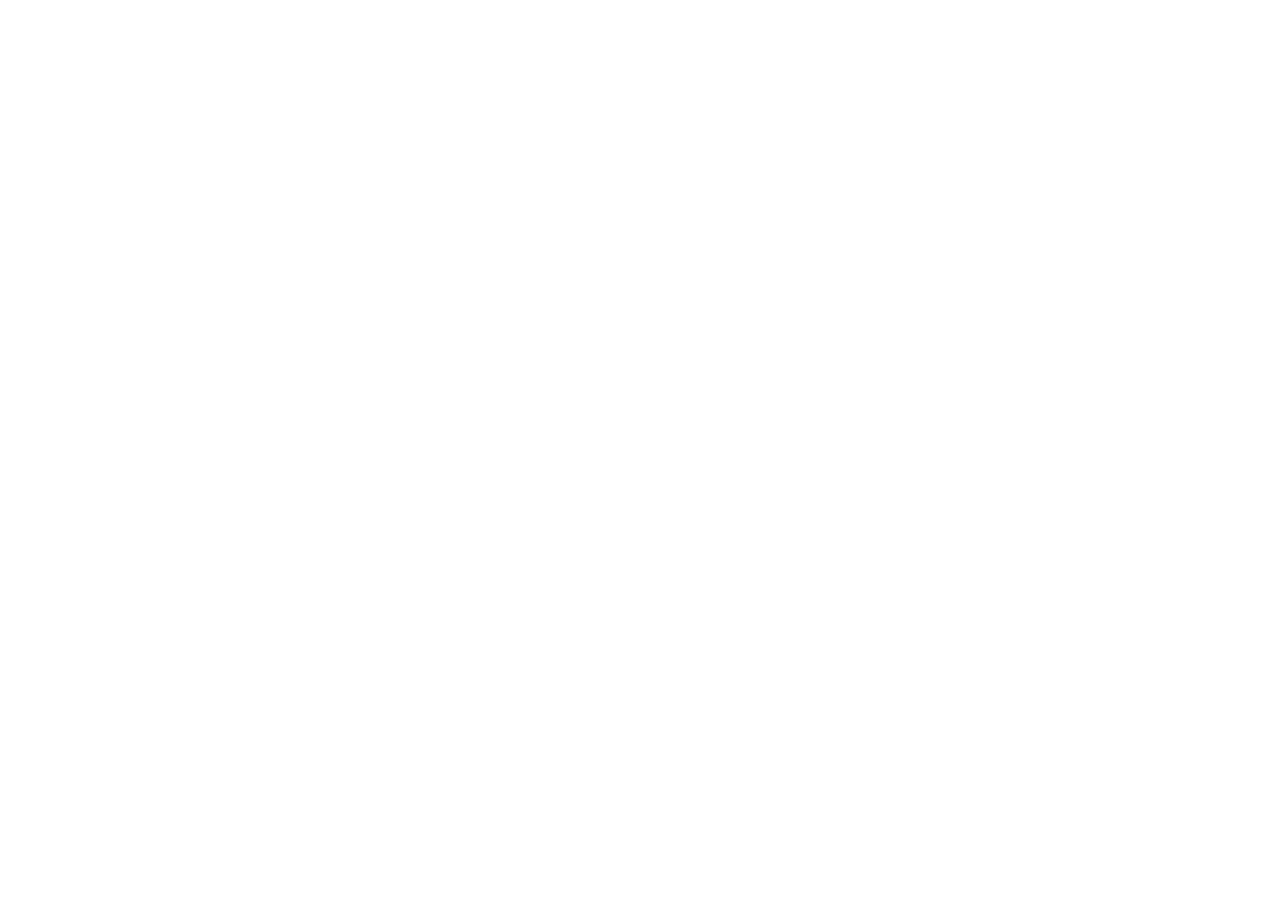
==== index.html @ cbff43a0 "Css init" ====
<!DOCTYPE html>
<html lang="en">
<head>
    <meta name="viewport" content="width=device-width, initial-scale=1.0">
    <title>Google</title>
    <link rel="icon" href="img/favicon.ico">
    <link rel="stylesheet" type="text/css" href="style.css"
</head>
<body>
    
</body>
</html>
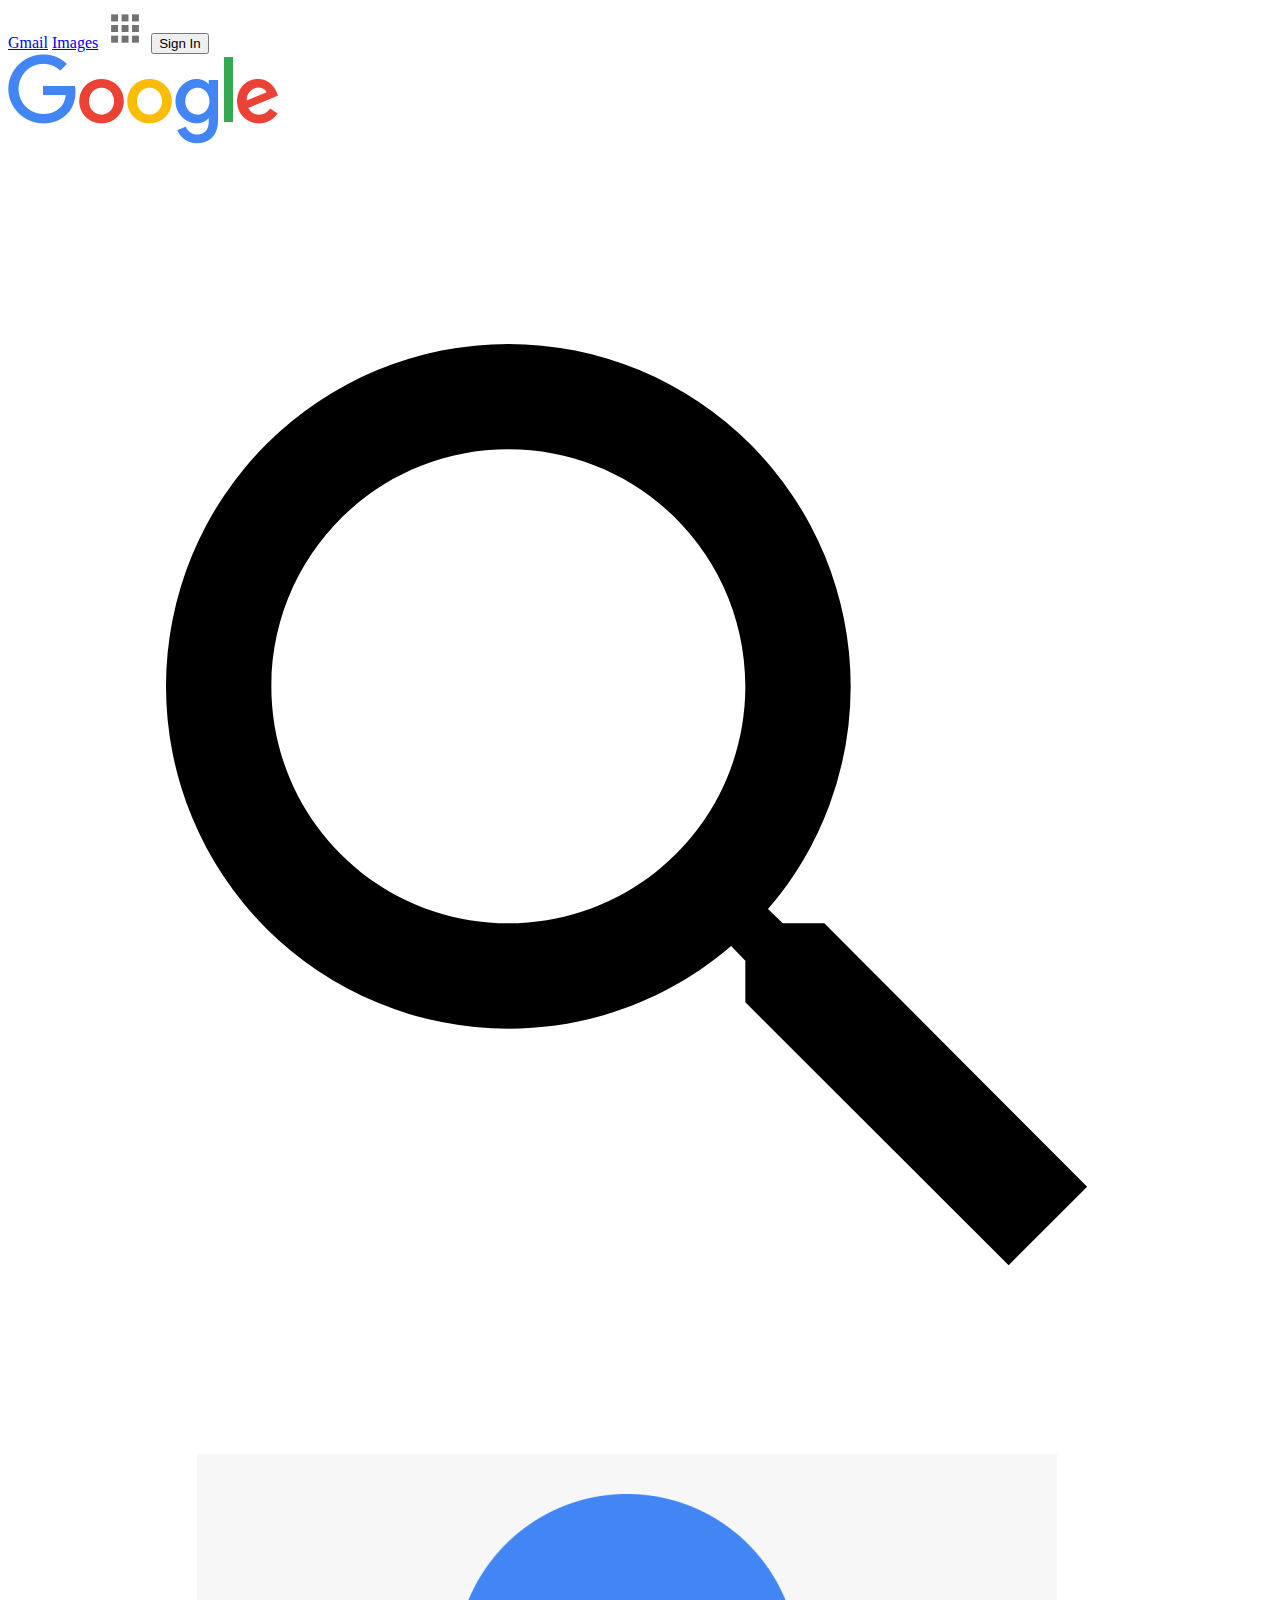
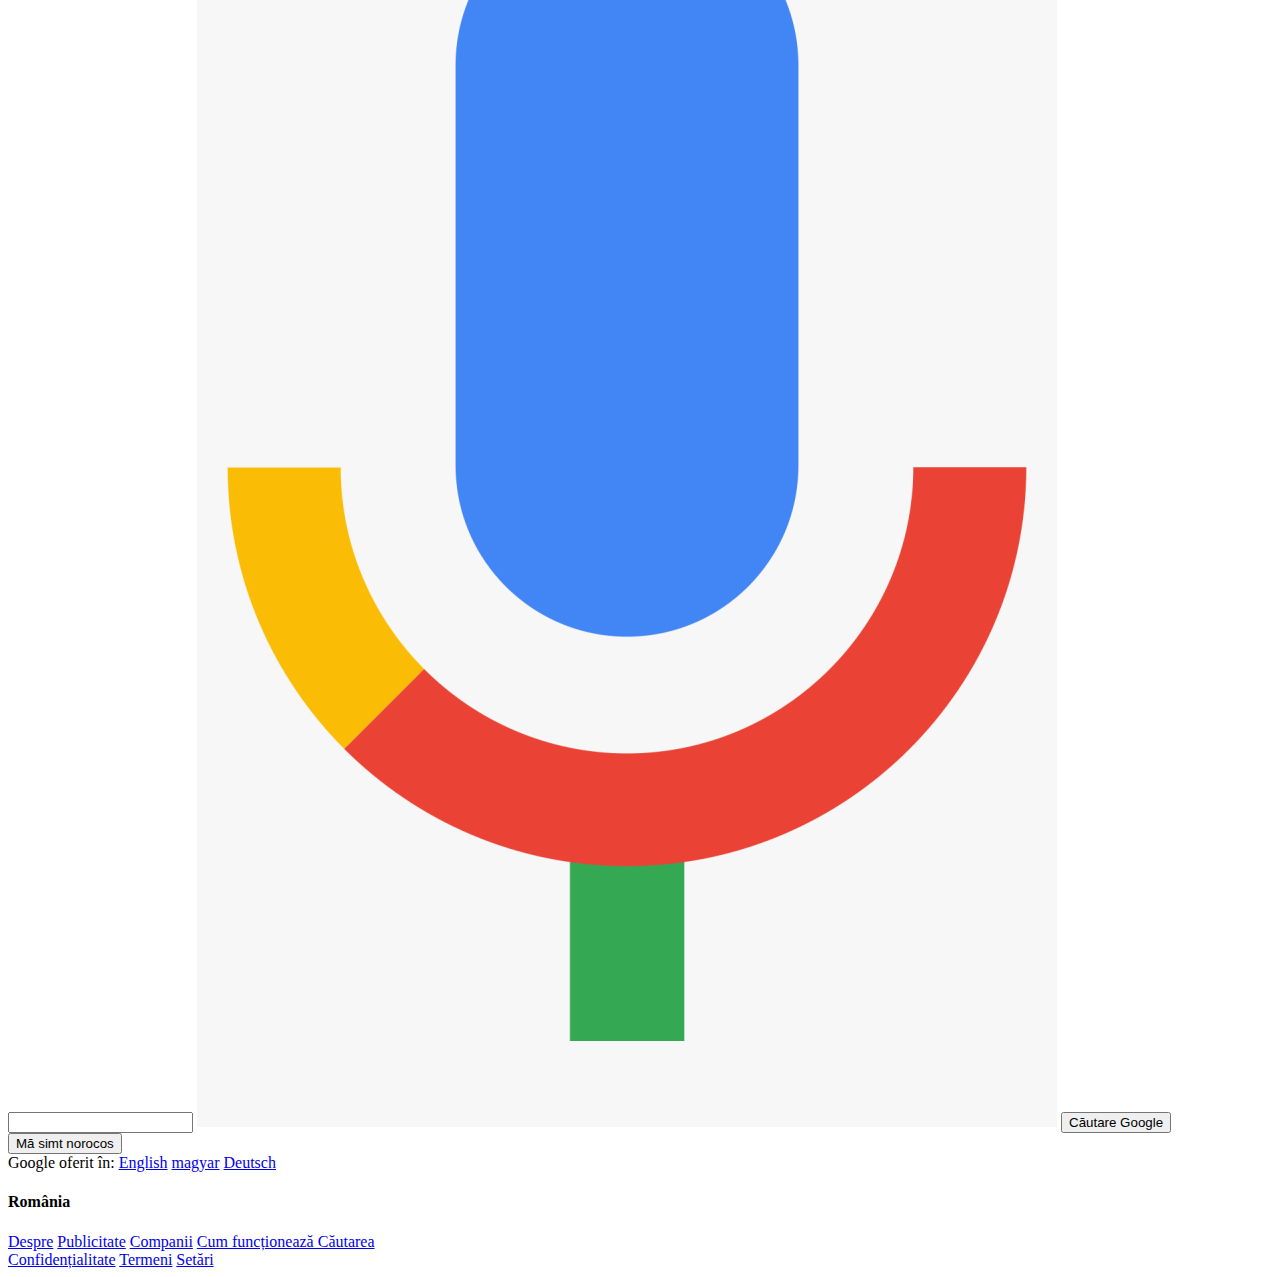
==== commit dbf59fba: "Basic page elements" ====
--- a/index.html
+++ b/index.html
@@ -4,9 +4,49 @@
     <meta name="viewport" content="width=device-width, initial-scale=1.0">
     <title>Google</title>
     <link rel="icon" href="img/favicon.ico">
-    <link rel="stylesheet" type="text/css" href="style.css"
+    <link rel="stylesheet" type="text/css" href="style.css">
 </head>
 <body>
+    <nav>
+        <a href="#">Gmail</a>
+        <a href="#">Images</a>
+        <img src="img/g-menu.PNG">
+        <button>Sign In</button>
+    </nav>
+    <section class="section-1">
+        <img src="img/logo.png" class="logo">
+        <form><br><br>
+            <div class="s-box">
+                <img src="img/search.svg" class="search-icon">
+                <input type="text" class="s-input">
+                <img src="img/vs.png" class="vs-icon">
+                <input type="submit" class="s-btn" value="Căutare Google">
+                <input type="submit" class="s-btn" value="Mă simt norocos">
+            </div>
+        </form>
+        <div class="languages">
+            Google oferit în:
+            <a href="#">English</a>
+            <a href="#">magyar</a>
+            <a href="#">Deutsch</a>
+        </div>
+    </section>
+    <footer>
+        <h4>România</h4>
+        <div class="links">
+            <div class="link-1">
+                <a href="#">Despre</a>
+                <a href="#">Publicitate</a>
+                <a href="#">Companii</a>
+                <a href="#">Cum funcționează Căutarea</a>
+            </div>
+            <div class="link-2">
+                <a href="#">Confidențialitate</a>
+                <a href="#">Termeni</a>
+                <a href="#">Setări</a>
+            </div>
+        </div>
+    </footer>
     
 </body>
 </html>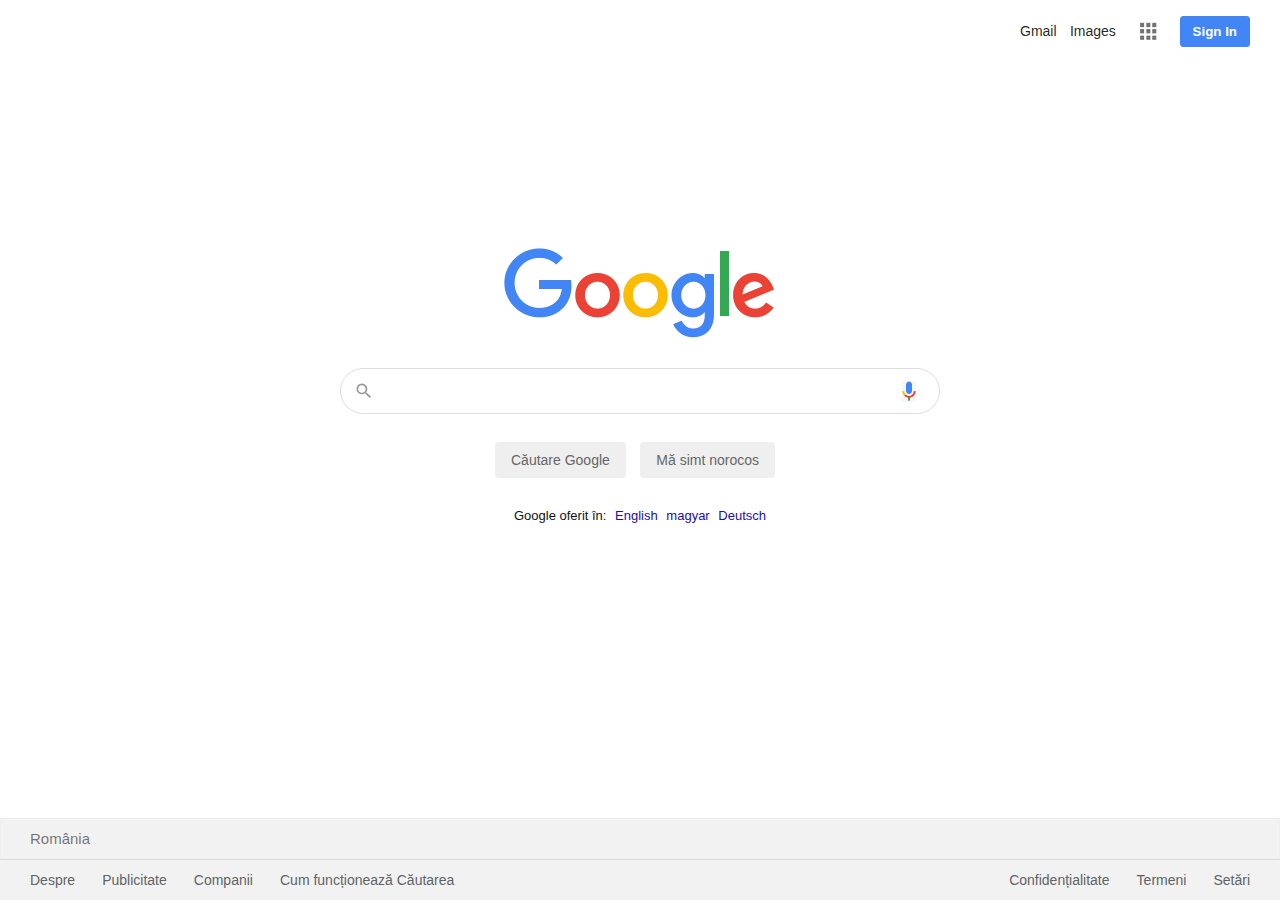
==== commit c02ea91d: "First tooltip" ====
--- a/index.html
+++ b/index.html
@@ -20,6 +20,7 @@
                 <img src="img/search.svg" class="search-icon">
                 <input type="text" class="s-input">
                 <img src="img/vs.png" class="vs-icon">
+                <span class="tooltiptext">Efectuați o căutare vocală</span>
                 <input type="submit" class="s-btn" value="Căutare Google">
                 <input type="submit" class="s-btn" value="Mă simt norocos">
             </div>
--- a/style.css
+++ b/style.css
@@ -0,0 +1,221 @@
+* {
+   padding: 0;
+   margin: 0;
+   box-sizing: border-box;
+   text-decoration: none;
+   font-family: Arial, sans-serif;
+}
+
+body {
+    display: flex;
+    flex-direction: column;
+    min-height: 100vh;
+}
+
+nav {
+    display: flex;
+    align-items: center;
+    justify-content: flex-end;
+    margin-right: 30px;
+    margin-top: 14px;
+}
+
+nav a {
+    font-size: 14px;
+    display: inline-block;
+    line-height: 24px;
+    font-weight: 400;
+    color: rgb(0, 0, 0, 0.87);
+    cursor: pointer;
+    padding: 5px 6.7px;
+}
+
+nav a:hover {
+    text-decoration: underline;
+}
+
+nav img {
+    width: 36px;
+    padding: 5px;
+    margin: auto 7px;
+    cursor: pointer;
+}
+
+nav img:hover {
+    opacity: .8;
+}
+
+nav button {
+    border: 1px solid #4285f4;
+    font-weight: bold;
+    outline: none;
+    background: #4285f4;
+    color: #fff;
+    padding: 7px 12px;
+    border-radius: 3px;
+    margin-left: 7px;
+    cursor: pointer;
+}
+
+.section-1 {
+    flex: 1;
+}
+
+.section-1 .logo {
+    display: block;
+    margin: 0px auto;
+    margin-top: 200px;
+}
+
+.s-box {
+    width: 600px;
+    margin: 0px auto;
+    position: relative;
+    margin-top: -8px;
+    text-align: center;
+}
+
+.s-box .s-input {
+    display: block;
+    border: 1px solid #ddd;
+    color: rgba(0, 0, 0, 0.87);
+    font-size: 16px;
+    padding: 13px;
+    padding-left: 45px;
+    border-radius: 25px;
+    width: 100%;
+    transition: box-shadow 100ms;
+    outline: none;
+}
+
+.s-box .s-input:hover {
+    border: 1px solid #fff;
+    box-shadow: 0 0 2px rgba(0, 0, 0, 0.05),
+                0 0 2px rgba(0, 0, 0, 0.05),
+                0 0 3px rgba(0, 0, 0, 0.05),
+                0 0 4px rgba(0, 0, 0, 0.05),
+                0 0 5px rgba(0, 0, 0, 0.05),
+                0 0 4px rgba(0, 0, 0, 0.05),
+                0 0 5px rgba(0, 0, 0, 0.05)
+}
+
+.s-box .search-icon {
+    width: 20px;
+    opacity: .4;
+    position: absolute;
+    top: 13px;
+    left: 14px;
+}
+
+.s-box .vs-icon {
+    width: 14px;
+    position: absolute;
+    top: 13px;
+    right: 24px;
+    cursor: pointer;
+}
+
+.s-box .tooltiptext{
+    visibility: hidden;
+    width: 165px;
+    font-weight: bold;
+    font-size: 12px;
+    background-color: #2d2d2d;
+    color: #fff;
+    text-align: center;
+    border-radius: 6px;
+    padding: 5px 0;
+    position: absolute;
+    z-index: 1;
+    top: 46%;
+    left: 91.1%;
+    margin-left: -60px;
+}
+
+.vs-icon + .tooltiptext::after{
+    content: "";
+    position: absolute;
+    bottom: 100%;
+    left: 50%;
+    margin-left: -5px;
+    border-width: 5px;
+    border-style: solid;
+    border-color: transparent transparent black transparent;
+}
+
+.vs-icon:hover + .tooltiptext{
+    visibility: visible;
+}
+
+
+.s-btn {
+    border: 1px solid transparent;
+    padding: 9px 15px;
+    color: #666;
+    font-size: 14px;
+    border-radius: 4px;
+    display: inline-block;
+    margin-right: 10px;
+    margin-top: 28px;
+    outline: none;
+    cursor: pointer;
+    transition: border-color 100ms;
+}
+
+.s-btn:hover{
+    border: 1px solid #aaa;
+}
+
+.languages {
+    margin-top: 30px;
+    text-align: center;
+    font-size: 13px;
+    color: #111;
+}
+
+.languages a {
+    margin-left: 5px;
+    color: #1a0dab;
+}
+
+.languages a:hover{
+    text-decoration: underline;
+}
+
+footer {
+    background: #f2f2f2;
+}
+
+footer h4 {
+    color: rgba(0, 0, 0, 0.54);
+    font-size: 15px;
+    line-height: 39.5px;
+    font-weight: 400;
+    padding-left: 29px;
+    border: 1px solid #eee;
+}
+
+footer a {
+    color: #5f6368;
+    display: inline-block;
+    padding: 12px 11.3px;
+    font-size: 14px;
+}
+
+footer a:hover {
+    text-decoration: underline;
+}
+
+.links {
+    border-top: 1px solid #ddd;
+    display: flex;
+}
+
+.link-1 {
+    padding-left: 18.7px;
+    flex: 1;
+}
+
+.link-2 {
+    padding-right: 18.7px;
+}
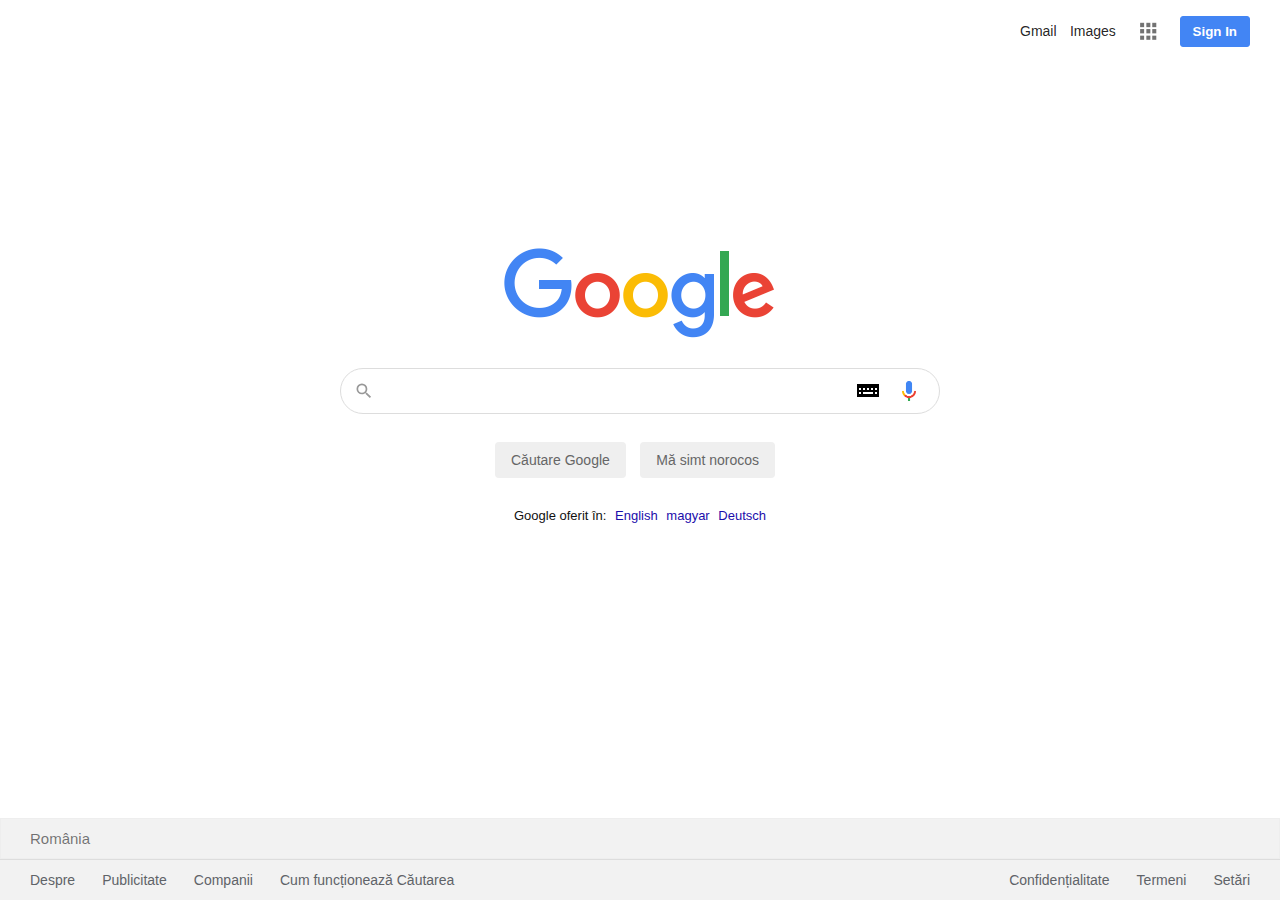
==== commit 7d9e4b5a: "Keyboard tooltip" ====
--- a/index.html
+++ b/index.html
@@ -21,6 +21,8 @@
                 <input type="text" class="s-input">
                 <img src="img/vs.png" class="vs-icon">
                 <span class="tooltiptext">Efectuați o căutare vocală</span>
+                <img src="img/keyboard.png" class="kb-icon">
+                <span class="tooltiptext2">Instrumente pentru introducere text</span>
                 <input type="submit" class="s-btn" value="Căutare Google">
                 <input type="submit" class="s-btn" value="Mă simt norocos">
             </div>
--- a/style.css
+++ b/style.css
@@ -115,6 +115,46 @@
     cursor: pointer;
 }
 
+.s-box .kb-icon{
+    width: 24px;
+    position: absolute;
+    top: 10px;
+    right: 60px;
+    cursor: pointer;
+}
+
+.s-box .tooltiptext2{
+    visibility: hidden;
+    width: 220px;
+    font-weight: bold;
+    font-size: 12px;
+    background-color: #2d2d2d;
+    color: #fff;
+    text-align: center;
+    border-radius: 6px;
+    padding: 5px 0;
+    position: absolute;
+    z-index: 1;
+    top: 46%;
+    left: 79.7%;
+    margin-left: -60px;
+}
+
+.kb-icon + .tooltiptext2::after{
+    content: "";
+    position: absolute;
+    bottom: 100%;
+    left: 50%;
+    margin-left: -5px;
+    border-width: 5px;
+    border-style: solid;
+    border-color: transparent transparent black transparent;
+}
+
+.kb-icon:hover + .tooltiptext2{
+    visibility: visible;
+}
+
 .s-box .tooltiptext{
     visibility: hidden;
     width: 165px;
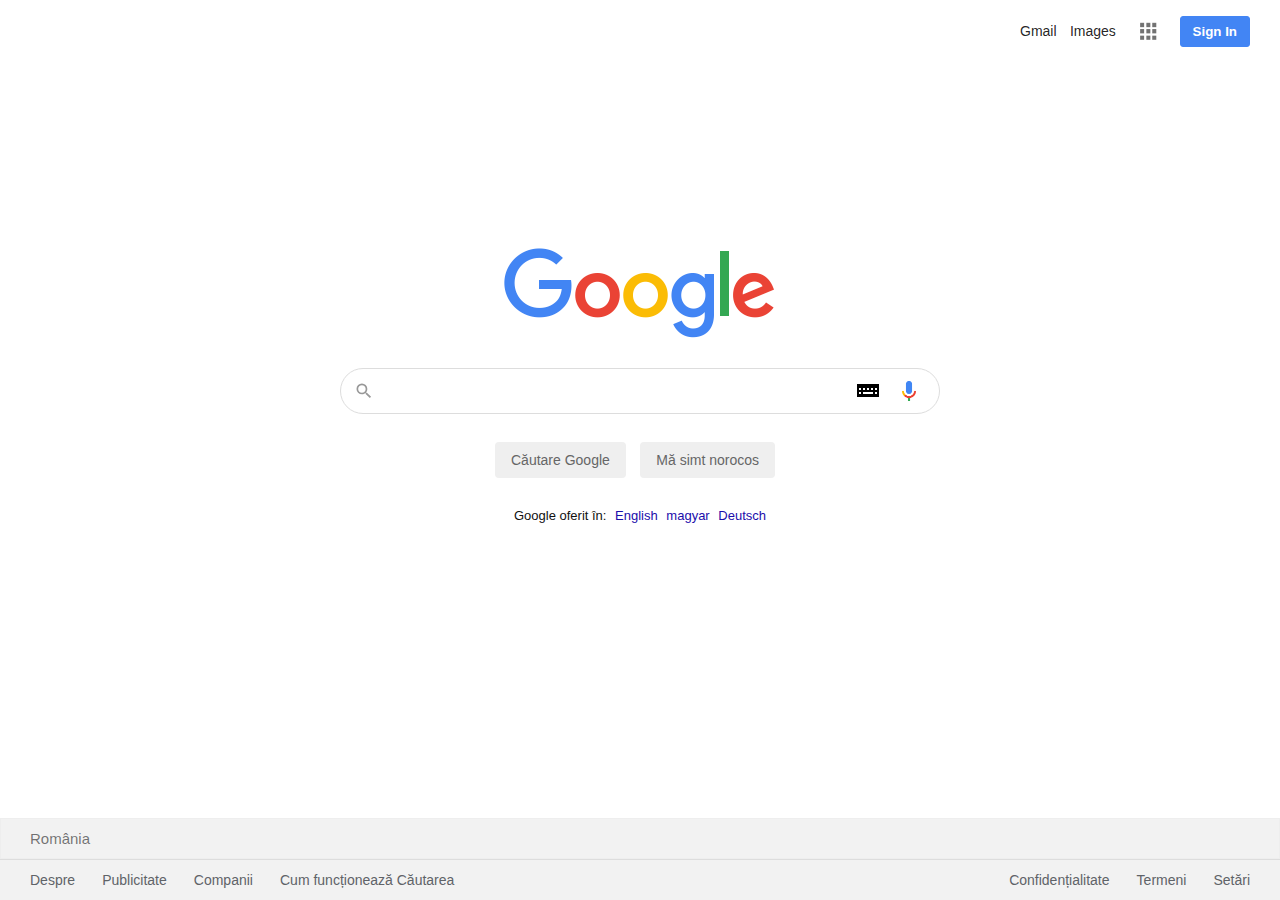
==== commit 2c898623: "Revert "Added bootstrap"" ====
(no text change in the page or its own stylesheets)
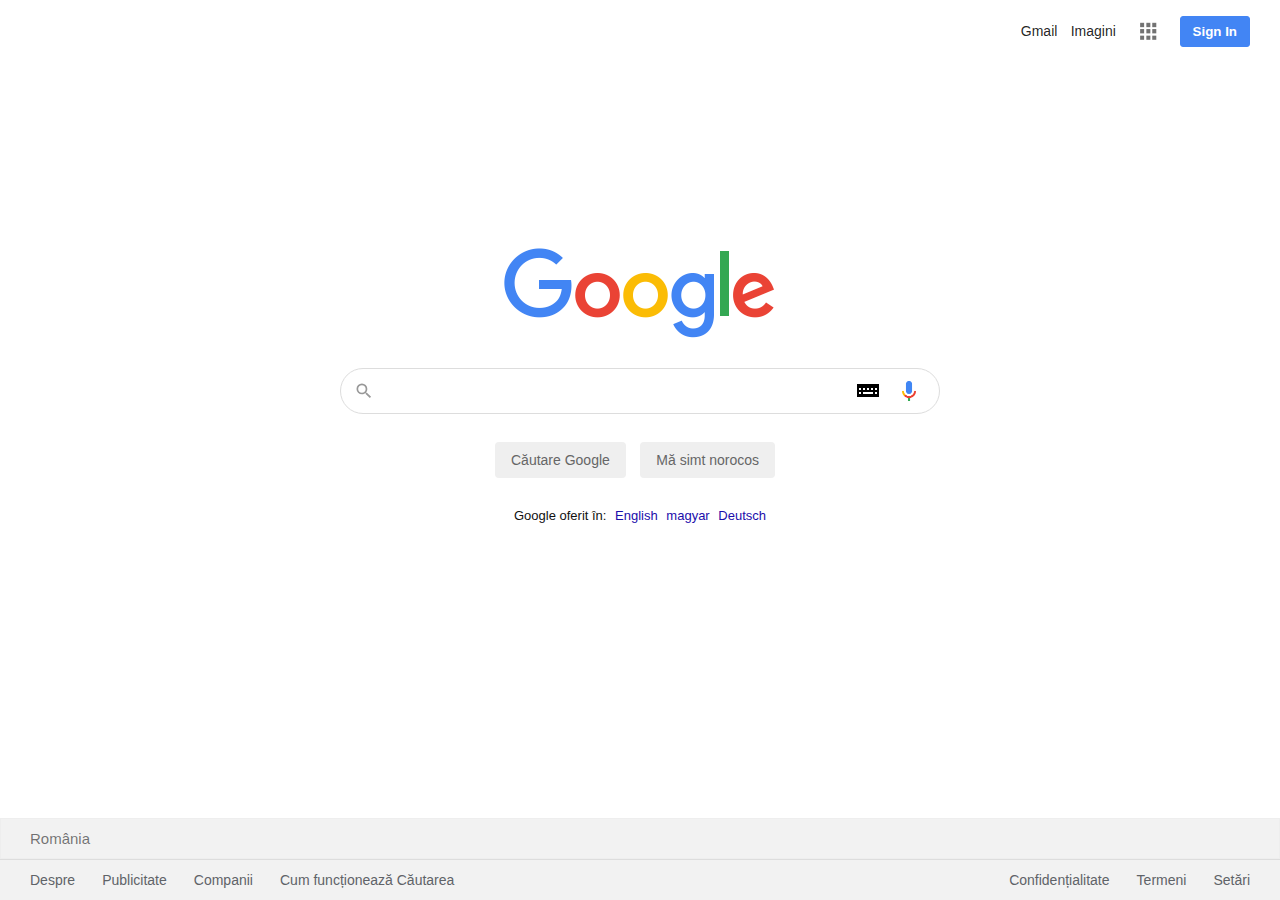
==== commit 44112347: "Added a more responsive version of the page" ====
--- a/index.html
+++ b/index.html
@@ -9,7 +9,7 @@
 <body>
     <nav>
         <a href="#">Gmail</a>
-        <a href="#">Images</a>
+        <a href="#">Imagini</a>
         <img src="img/g-menu.PNG">
         <button>Sign In</button>
     </nav>
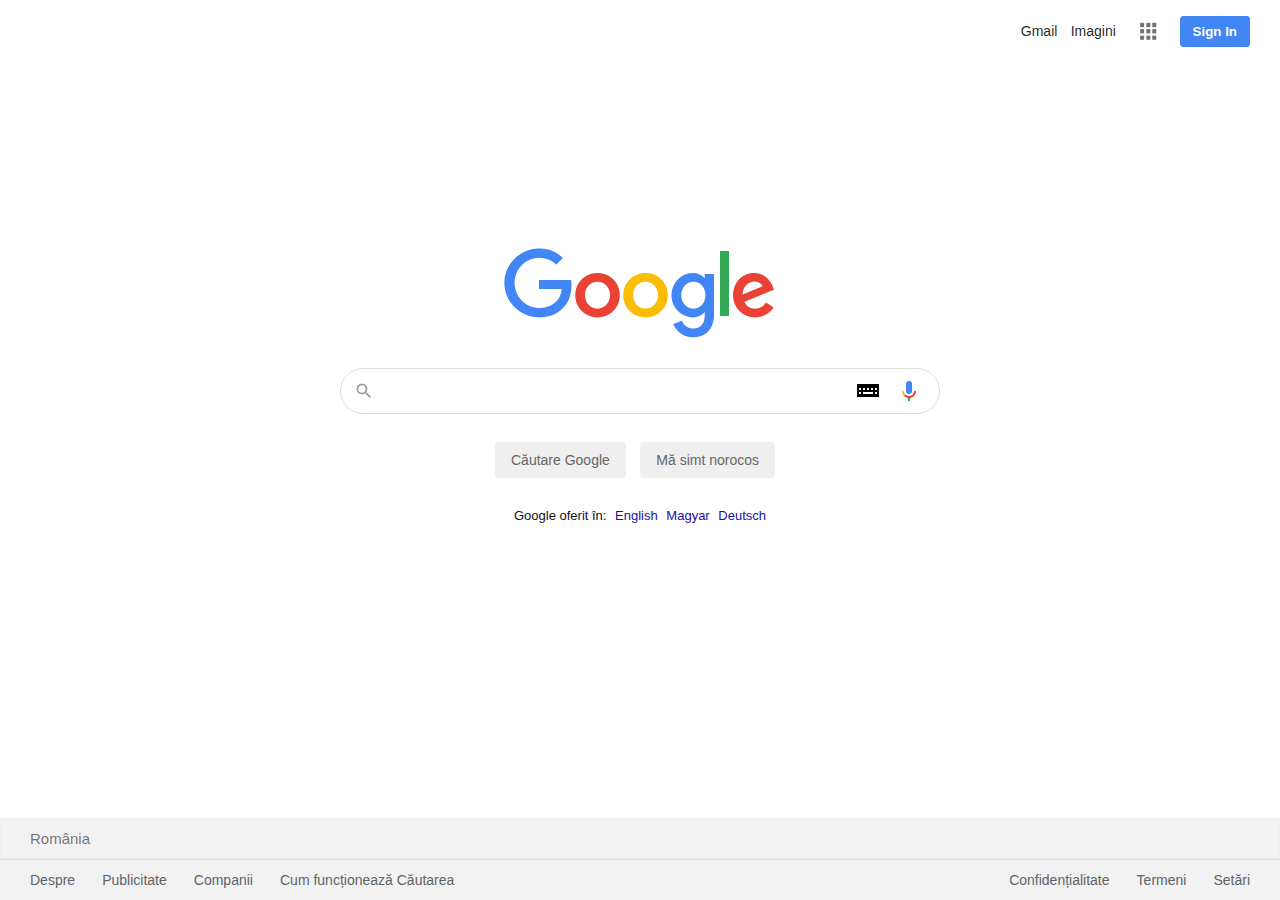
==== commit b3f5929d: "Magyar cu M" ====
--- a/index.html
+++ b/index.html
@@ -30,7 +30,7 @@
         <div class="languages">
             Google oferit în:
             <a href="#">English</a>
-            <a href="#">magyar</a>
+            <a href="#">Magyar</a>
             <a href="#">Deutsch</a>
         </div>
     </section>
